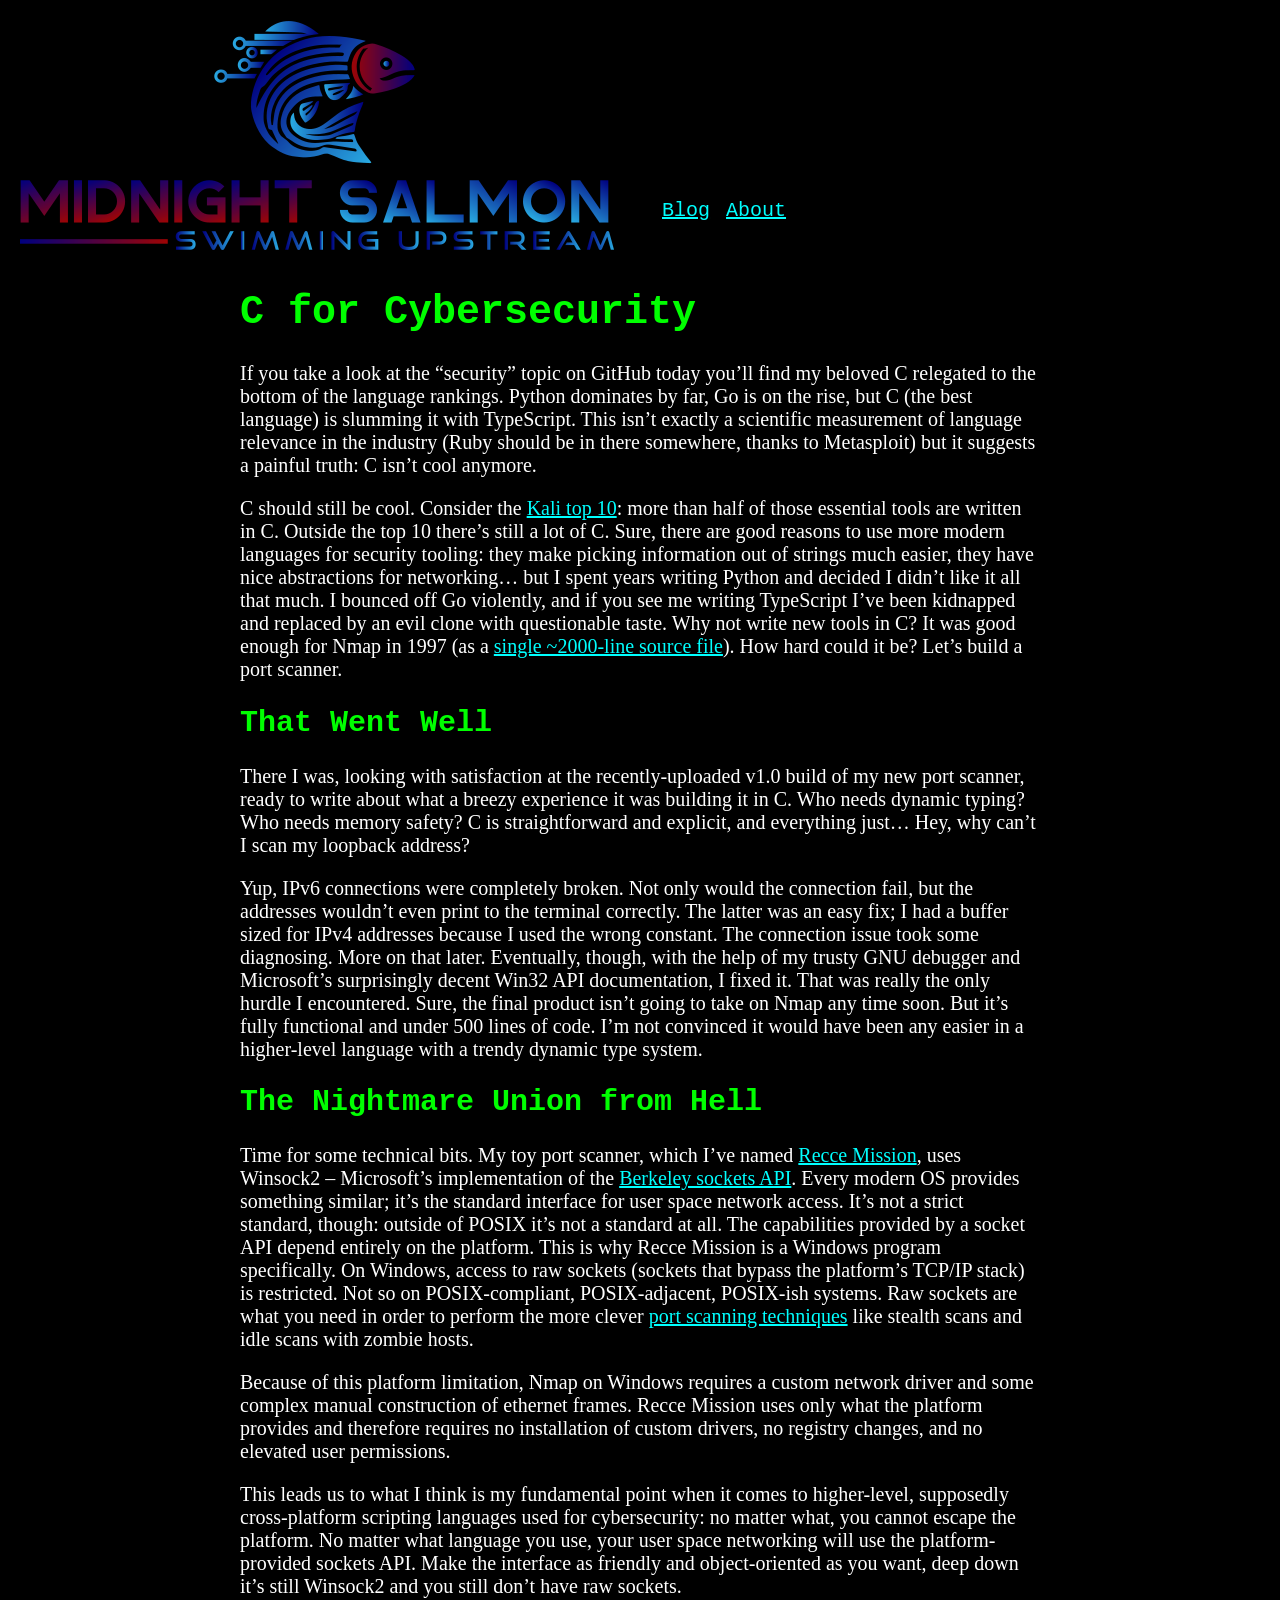
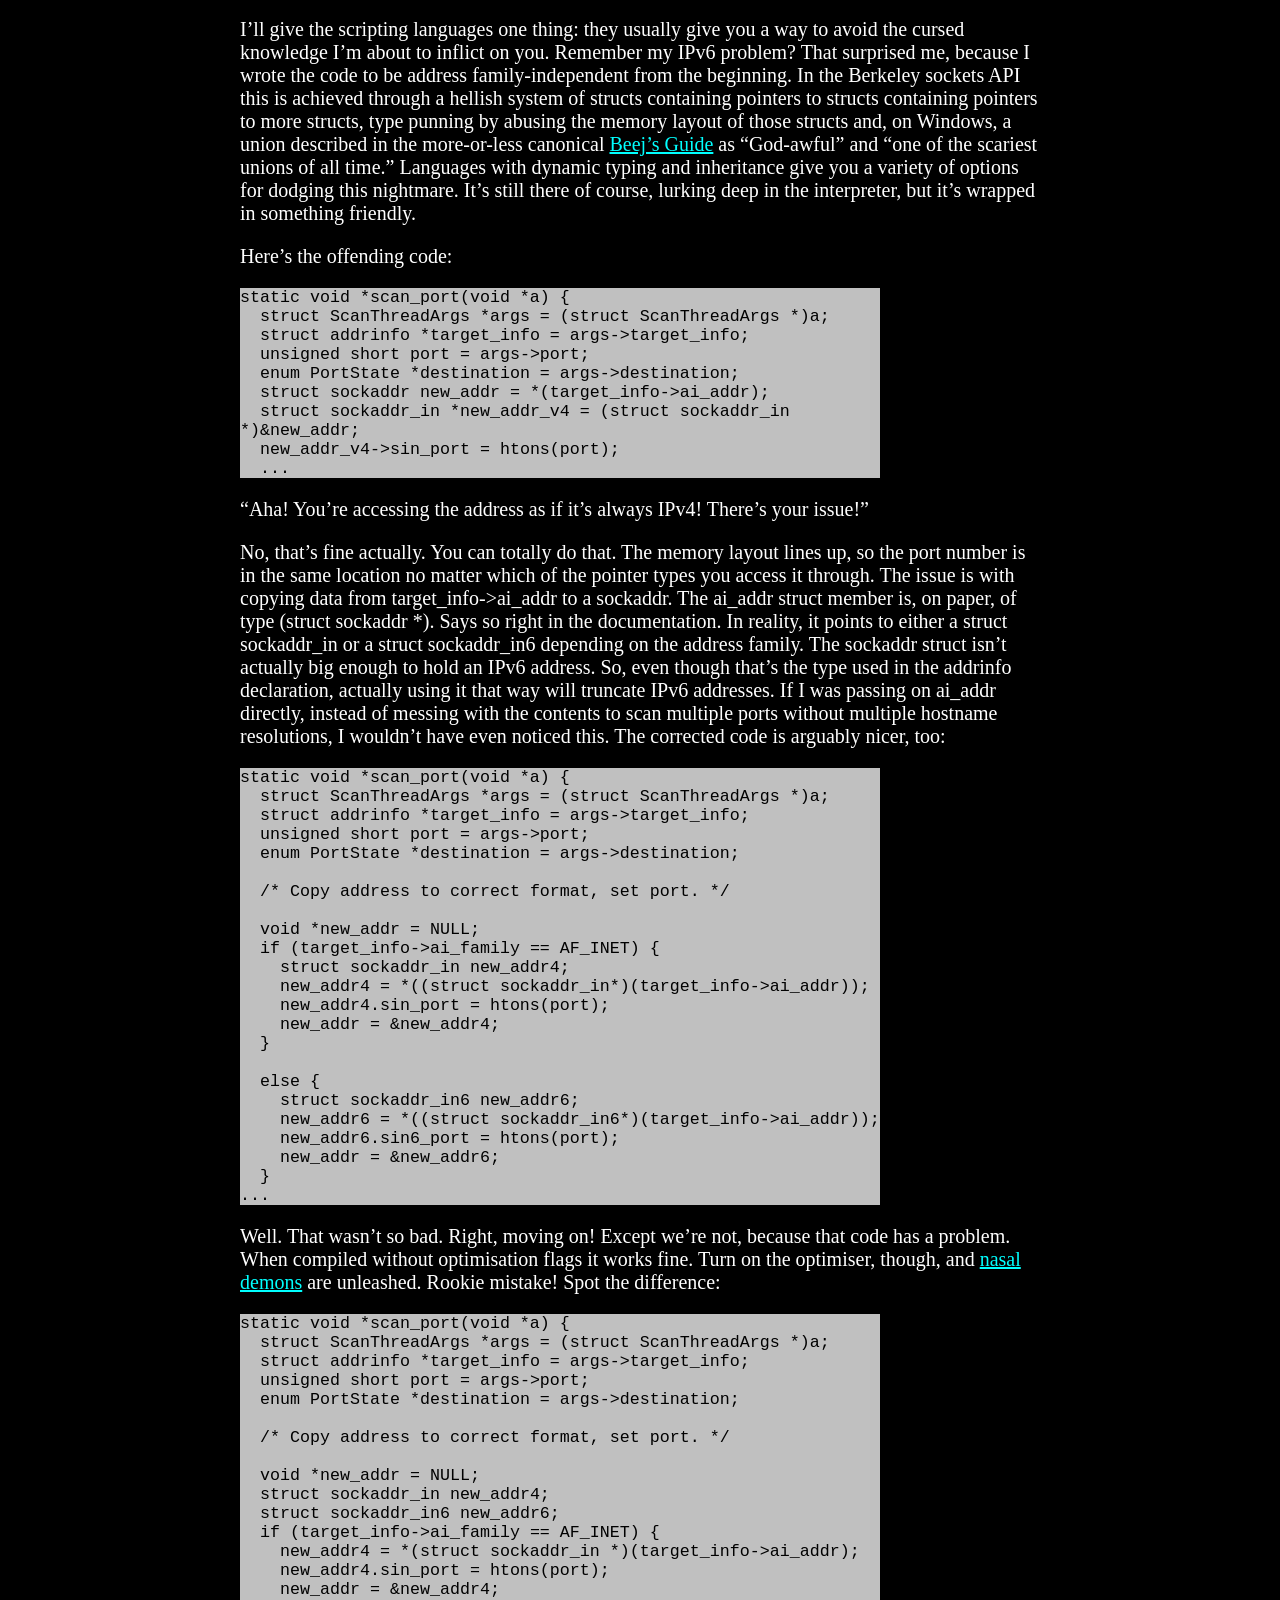
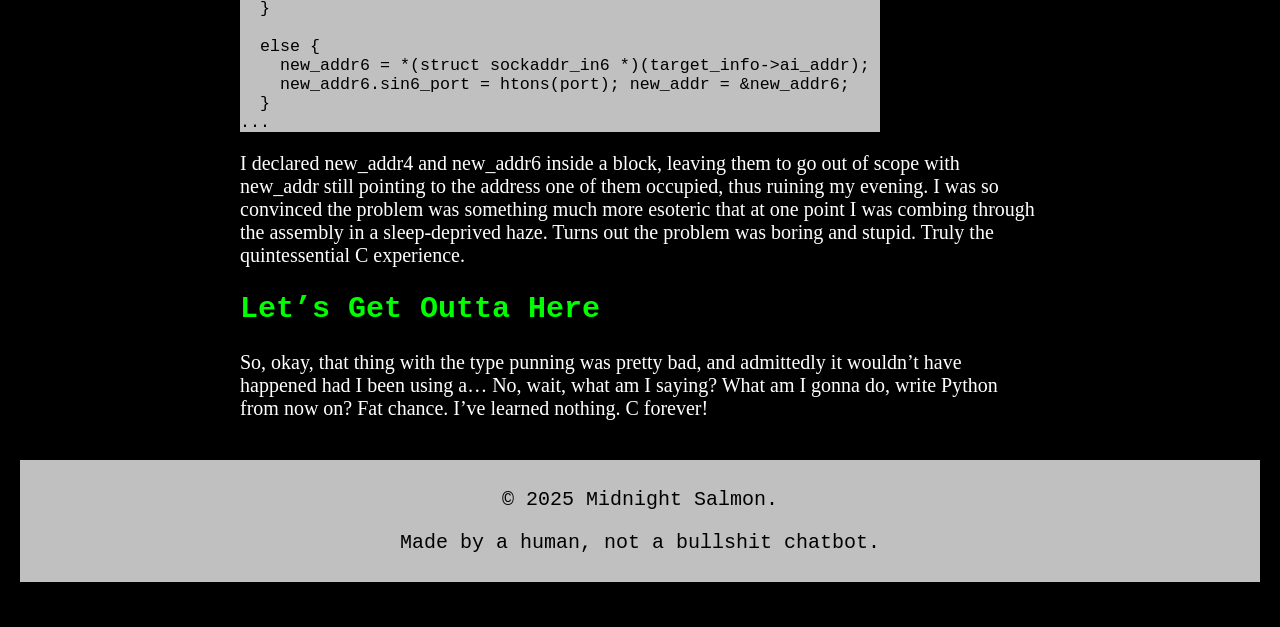
==== cforcyber.html @ aea3fba0 "Scrumbled!" ====
<!doctype html>
<html lang="en">
<head>
<meta charset="utf-8">
<title>C for Cybersecurity | Midnight Salmon</title>
<link rel="icon" href="media/favicon.png" type="image/png">
<link rel="stylesheet" href="style.css">
</head>
<body>
<header>
<img src="media/logo.png">
<nav>
<ul>
<li><a href="index.html">Blog</a></li>
<li><a href="about.html">About</a></li>
</ul>
</nav>
</header>
<main><h1 id="c-for-cybersecurity">C for Cybersecurity</h1>
<p>If you take a look at the “security” topic on GitHub today you’ll
find my beloved C relegated to the bottom of the language rankings.
Python dominates by far, Go is on the rise, but C (the best language) is
slumming it with TypeScript. This isn’t exactly a scientific measurement
of language relevance in the industry (Ruby should be in there
somewhere, thanks to Metasploit) but it suggests a painful truth: C
isn’t cool anymore.</p>
<p>C should still be cool. Consider the <a
href="https://www.kali.org/tools/kali-meta/#kali-tools-top10">Kali top
10</a>: more than half of those essential tools are written in C.
Outside the top 10 there’s still a lot of C. Sure, there are good
reasons to use more modern languages for security tooling: they make
picking information out of strings much easier, they have nice
abstractions for networking… but I spent years writing Python and
decided I didn’t like it all that much. I bounced off Go violently, and
if you see me writing TypeScript I’ve been kidnapped and replaced by an
evil clone with questionable taste. Why not write new tools in C? It was
good enough for Nmap in 1997 (as a <a
href="https://nmap.org/p51-11.html">single ~2000-line source file</a>).
How hard could it be? Let’s build a port scanner.</p>
<h2 id="that-went-well">That Went Well</h2>
<p>There I was, looking with satisfaction at the recently-uploaded v1.0
build of my new port scanner, ready to write about what a breezy
experience it was building it in C. Who needs dynamic typing? Who needs
memory safety? C is straightforward and explicit, and everything just…
Hey, why can’t I scan my loopback address?</p>
<p>Yup, IPv6 connections were completely broken. Not only would the
connection fail, but the addresses wouldn’t even print to the terminal
correctly. The latter was an easy fix; I had a buffer sized for IPv4
addresses because I used the wrong constant. The connection issue took
some diagnosing. More on that later. Eventually, though, with the help
of my trusty GNU debugger and Microsoft’s surprisingly decent Win32 API
documentation, I fixed it. That was really the only hurdle I
encountered. Sure, the final product isn’t going to take on Nmap any
time soon. But it’s fully functional and under 500 lines of code. I’m
not convinced it would have been any easier in a higher-level language
with a trendy dynamic type system.</p>
<h2 id="the-nightmare-union-from-hell">The Nightmare Union from
Hell</h2>
<p>Time for some technical bits. My toy port scanner, which I’ve named
<a href="https://github.com/Midnight-Salmon/recce-mission">Recce
Mission</a>, uses Winsock2 – Microsoft’s implementation of the <a
href="https://en.wikipedia.org/wiki/Berkeley_sockets">Berkeley sockets
API</a>. Every modern OS provides something similar; it’s the standard
interface for user space network access. It’s not a strict standard,
though: outside of POSIX it’s not a standard at all. The capabilities
provided by a socket API depend entirely on the platform. This is why
Recce Mission is a Windows program specifically. On Windows, access to
raw sockets (sockets that bypass the platform’s TCP/IP stack) is
restricted. Not so on POSIX-compliant, POSIX-adjacent, POSIX-ish
systems. Raw sockets are what you need in order to perform the more
clever <a href="https://nmap.org/book/scan-methods.html">port scanning
techniques</a> like stealth scans and idle scans with zombie hosts.</p>
<p>Because of this platform limitation, Nmap on Windows requires a
custom network driver and some complex manual construction of ethernet
frames. Recce Mission uses only what the platform provides and therefore
requires no installation of custom drivers, no registry changes, and no
elevated user permissions.</p>
<p>This leads us to what I think is my fundamental point when it comes
to higher-level, supposedly cross-platform scripting languages used for
cybersecurity: no matter what, you cannot escape the platform. No matter
what language you use, your user space networking will use the
platform-provided sockets API. Make the interface as friendly and
object-oriented as you want, deep down it’s still Winsock2 and you still
don’t have raw sockets.</p>
<p>I’ll give the scripting languages one thing: they usually give you a
way to avoid the cursed knowledge I’m about to inflict on you. Remember
my IPv6 problem? That surprised me, because I wrote the code to be
address family-independent from the beginning. In the Berkeley sockets
API this is achieved through a hellish system of structs containing
pointers to structs containing pointers to more structs, type punning by
abusing the memory layout of those structs and, on Windows, a union
described in the more-or-less canonical <a
href="https://beej.us/guide/bgnet/html/split/ip-addresses-structs-and-data-munging.html#structs">Beej’s
Guide</a> as “God-awful” and “one of the scariest unions of all time.”
Languages with dynamic typing and inheritance give you a variety of
options for dodging this nightmare. It’s still there of course, lurking
deep in the interpreter, but it’s wrapped in something friendly.</p>
<p>Here’s the offending code:</p>
<pre><code>static void *scan_port(void *a) {
  struct ScanThreadArgs *args = (struct ScanThreadArgs *)a;
  struct addrinfo *target_info = args-&gt;target_info;
  unsigned short port = args-&gt;port;
  enum PortState *destination = args-&gt;destination;
  struct sockaddr new_addr = *(target_info-&gt;ai_addr);
  struct sockaddr_in *new_addr_v4 = (struct sockaddr_in *)&amp;new_addr;
  new_addr_v4-&gt;sin_port = htons(port);
  ...</code></pre>
<p>“Aha! You’re accessing the address as if it’s always IPv4! There’s
your issue!”</p>
<p>No, that’s fine actually. You can totally do that. The memory layout
lines up, so the port number is in the same location no matter which of
the pointer types you access it through. The issue is with copying data
from target_info-&gt;ai_addr to a sockaddr. The ai_addr struct member
is, on paper, of type (struct sockaddr *). Says so right in the
documentation. In reality, it points to either a struct sockaddr_in or a
struct sockaddr_in6 depending on the address family. The sockaddr struct
isn’t actually big enough to hold an IPv6 address. So, even though
that’s the type used in the addrinfo declaration, actually using it that
way will truncate IPv6 addresses. If I was passing on ai_addr directly,
instead of messing with the contents to scan multiple ports without
multiple hostname resolutions, I wouldn’t have even noticed this. The
corrected code is arguably nicer, too:</p>
<pre><code>static void *scan_port(void *a) {
  struct ScanThreadArgs *args = (struct ScanThreadArgs *)a;
  struct addrinfo *target_info = args-&gt;target_info;
  unsigned short port = args-&gt;port;
  enum PortState *destination = args-&gt;destination;

  /* Copy address to correct format, set port. */
  
  void *new_addr = NULL;
  if (target_info-&gt;ai_family == AF_INET) {
    struct sockaddr_in new_addr4;
    new_addr4 = *((struct sockaddr_in*)(target_info-&gt;ai_addr));
    new_addr4.sin_port = htons(port);
    new_addr = &amp;new_addr4;
  }

  else {
    struct sockaddr_in6 new_addr6;
    new_addr6 = *((struct sockaddr_in6*)(target_info-&gt;ai_addr));
    new_addr6.sin6_port = htons(port);
    new_addr = &amp;new_addr6;
  }
...</code></pre>
<p>Well. That wasn’t so bad. Right, moving on! Except we’re not, because
that code has a problem. When compiled without optimisation flags it
works fine. Turn on the optimiser, though, and <a
href="http://www.catb.org/jargon/html/N/nasal-demons.html">nasal
demons</a> are unleashed. Rookie mistake! Spot the difference:</p>
<pre><code>static void *scan_port(void *a) {
  struct ScanThreadArgs *args = (struct ScanThreadArgs *)a;
  struct addrinfo *target_info = args-&gt;target_info;
  unsigned short port = args-&gt;port;
  enum PortState *destination = args-&gt;destination;

  /* Copy address to correct format, set port. */
  
  void *new_addr = NULL;
  struct sockaddr_in new_addr4;
  struct sockaddr_in6 new_addr6;
  if (target_info-&gt;ai_family == AF_INET) {
    new_addr4 = *(struct sockaddr_in *)(target_info-&gt;ai_addr);
    new_addr4.sin_port = htons(port);
    new_addr = &amp;new_addr4;
  }

  else {
    new_addr6 = *(struct sockaddr_in6 *)(target_info-&gt;ai_addr);
    new_addr6.sin6_port = htons(port); new_addr = &amp;new_addr6;
  }
...</code></pre>
<p>I declared new_addr4 and new_addr6 inside a block, leaving them to go
out of scope with new_addr still pointing to the address one of them
occupied, thus ruining my evening. I was so convinced the problem was
something much more esoteric that at one point I was combing through the
assembly in a sleep-deprived haze. Turns out the problem was boring and
stupid. Truly the quintessential C experience.</p>
<h2 id="lets-get-outta-here">Let’s Get Outta Here</h2>
<p>So, okay, that thing with the type punning was pretty bad, and
admittedly it wouldn’t have happened had I been using a… No, wait, what
am I saying? What am I gonna do, write Python from now on? Fat chance.
I’ve learned nothing. C forever!</p>
</main>
<footer>
<p>© 2025 Midnight Salmon.</p>
<p>Made by a human, not a bullshit chatbot.</p>
</footer>
</body>
</html>
---- style.css ----
body {
  background-color: black;
  color: white;
  font-family: monospace;
  font-size: 20px;
  margin: 1em;
}

header {
  display: flex;
  align-items: flex-end;
  margin-bottom: 2em;
}

main {
  width: 50vw;
  min-width: 800px;
  margin: auto;
}

pre {
  max-width: 50vw;
  white-space: pre-wrap;
  overflow-wrap: break-word;
  font-size: smaller;
  background-color: silver;
  color: black;
}

blockquote {
  font-style: italic;
}

main img {
  max-width: 100%;
}

main p, main ul, main ol {
  font-family: serif;
}

footer {
  background-color: silver;
  color: black;
  margin-top: 2em;
  padding: 0.4em;
  text-align: center
}

h1, h2, h3, h4, h5, h6, th {
  color: lime;
}

a:link, a:visited, a:hover {
  color: aqua;
}

a:hover {
  color: lightcyan;
  text-shadow: 0 0 8px aqua;
}

nav ul {
  display: flex;
  list-style: none;
}

nav ul li {
  padding: 0.4em;
}

td {
  padding: 0.4em;
}
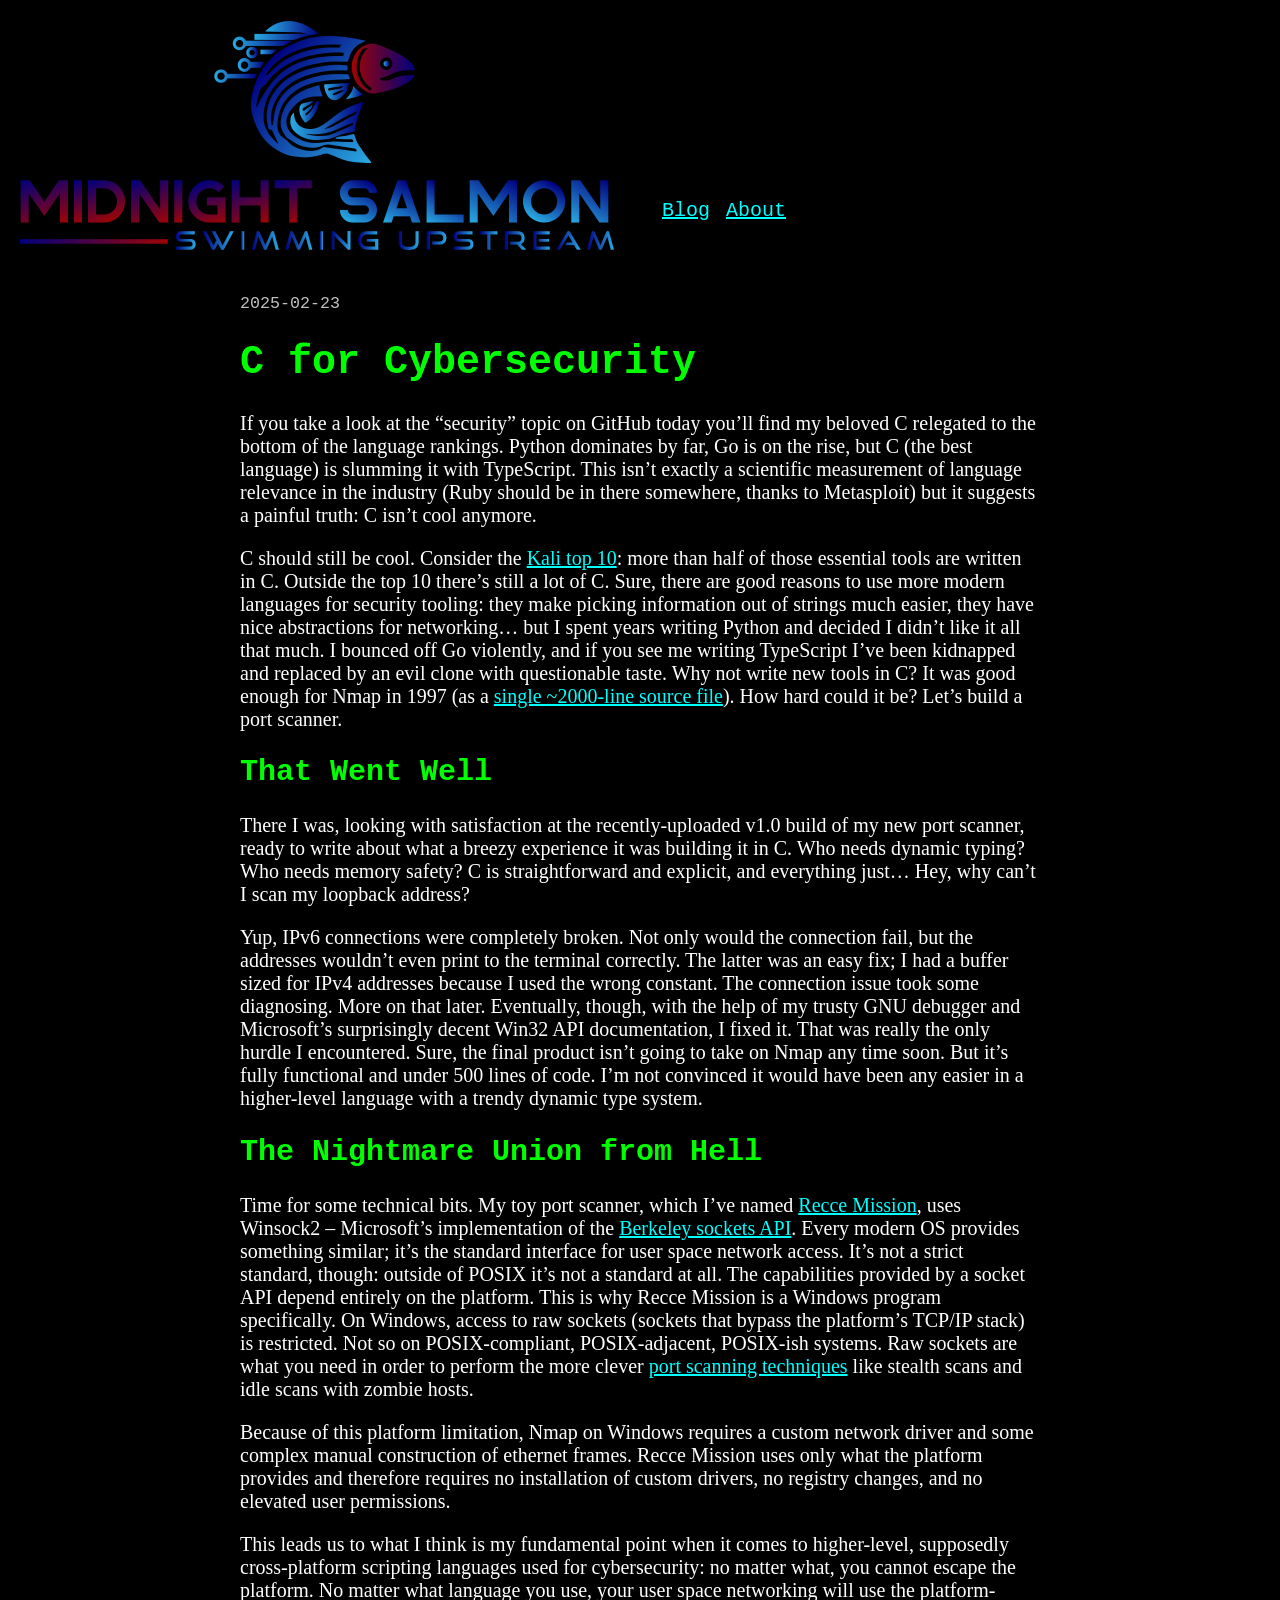
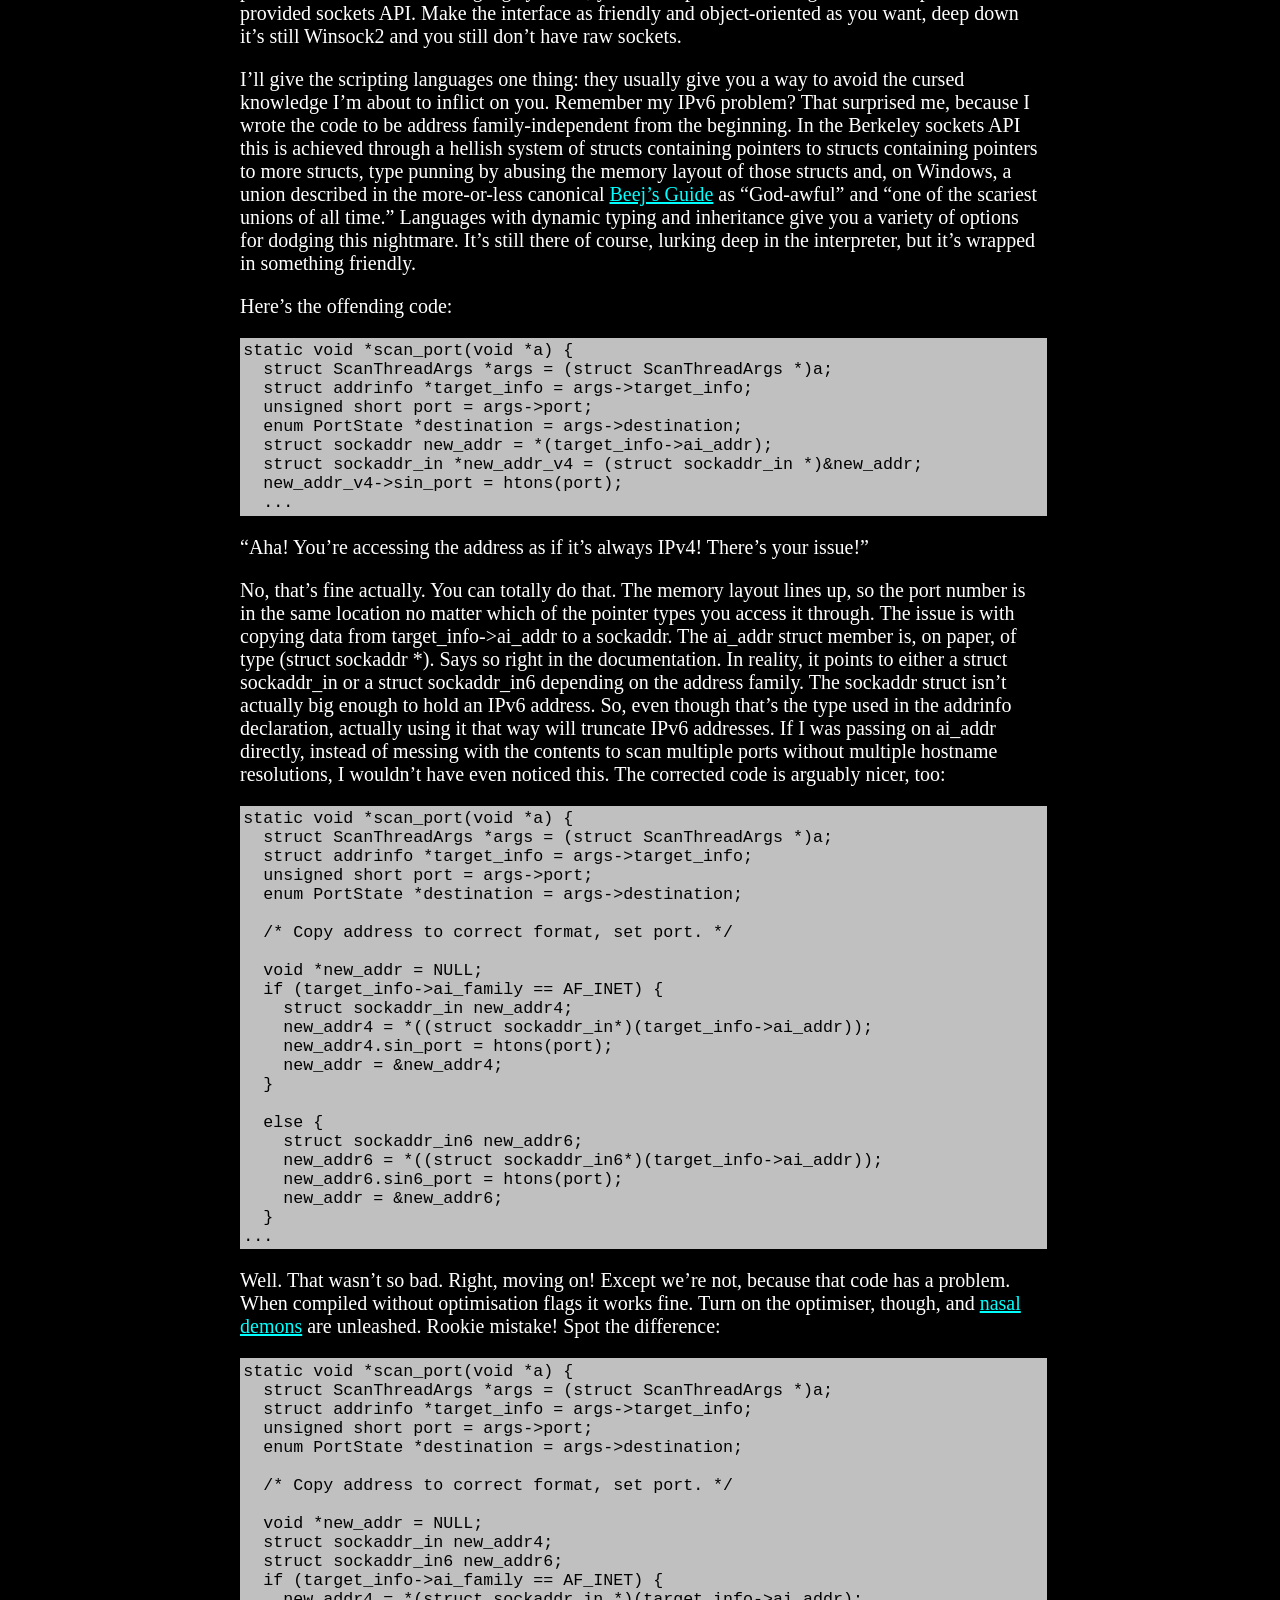
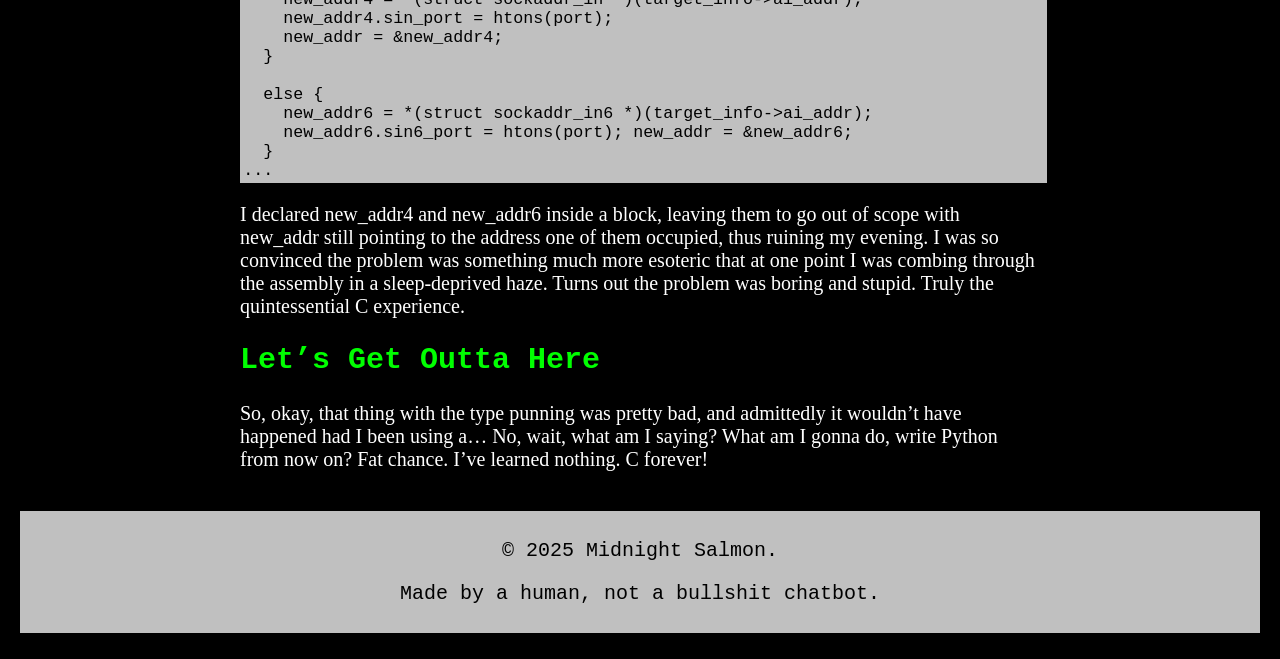
==== commit 29ddc20d: "Oops." ====
--- a/cforcyber.html
+++ b/cforcyber.html
@@ -16,7 +16,7 @@
 </ul>
 </nav>
 </header>
-<main><h1 id="c-for-cybersecurity">C for Cybersecurity</h1>
+<main><p><time>2025-02-23</time></p><h1 id="c-for-cybersecurity">C for Cybersecurity</h1>
 <p>If you take a look at the “security” topic on GitHub today you’ll
 find my beloved C relegated to the bottom of the language rankings.
 Python dominates by far, Go is on the rise, but C (the best language) is
--- a/style.css
+++ b/style.css
@@ -13,22 +13,30 @@
 }
 
 main {
-  width: 50vw;
+  max-width: 800px;
   min-width: 800px;
   margin: auto;
 }
 
 pre {
-  max-width: 50vw;
+  max-width: 100%;
+  min-width: 800px;
   white-space: pre-wrap;
   overflow-wrap: break-word;
   font-size: smaller;
   background-color: silver;
   color: black;
+  padding: 0.2em;
 }
 
 blockquote {
   font-style: italic;
+}
+
+time {
+  font-family: monospace;
+  color: silver;
+  font-size: smaller;
 }
 
 main img {
